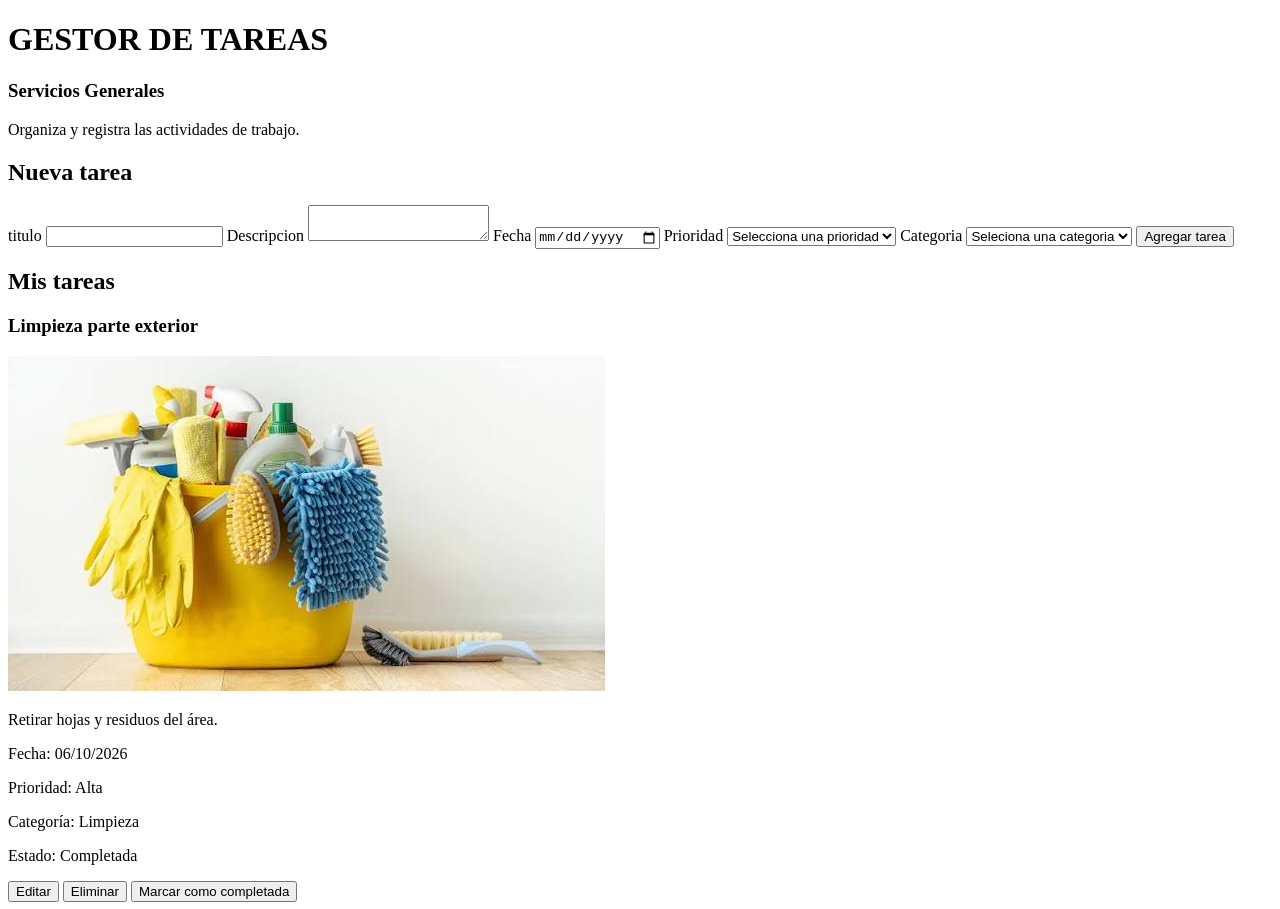
==== index.html @ bda2e229 "crear estructuta HTML del gestor de tarea" ====
<!DOCTYPE html>
<html lang="es">
<head>
    <meta charset="UTF-8">
    <meta name="viewport" content="width=device-width, initial-scale=1.0">
    <title>gestor de tareas</title>
</head>
<body>
    <h1>GESTOR DE TAREAS </h1>
    <h3>Servicios Generales</h3>

    <p>Organiza y registra las actividades de trabajo.</p>

    <section>
        <h2>Nueva tarea</h2>

        <form action="#">

            <label for="titulo">titulo</label>
            <input type="text" name="titulo" id="titulo" required>

            <label for="descripcion">Descripcion</label>
            <textarea name="descripcion" id="descripcion" required></textarea >

            <label for="fecha">Fecha</label>
            <input type="date" name="fecha" id="fecha" required>

            <label for="prioridad">Prioridad</label>

            <select name="prioridad" id="prioridad" required>
                <option value="" selected disabled>Selecciona una prioridad</option>
                <option value="baja" >Baja</option>
                <option value="media" >Media</option>
                <option value="alta" >Alta</option>
            </select>

            <label for="categoria">Categoria</label>

            <select name="categoria" id="categoria" required>
                <option value="" selected disabled>Seleciona una categoria</option>
                <option value="limpieza" >Limpieza</option>
                <option value="mantenimiento" >Mantenimiento</option>
                <option value="jardineria">Jardineria</option>
                <option value="otro" >Otro</option>
            </select>


            <button>Agregar tarea </button>

        </form>

    </section>

    <section>
        <h2>Mis tareas </h2>

        <article>
            <h3>Limpieza parte exterior</h3>

            <img src="img/limpieza.jpg" alt="Área exterior de limpieza">

            <p>Retirar hojas y residuos del área.</p>

            <p>Fecha: 06/10/2026</p>
            <p>Prioridad: Alta</p>
            <p>Categoría: Limpieza</p>
            <p>Estado: Completada</p>

            <button>Editar</button> 
            <button>Eliminar</button>
            <button>Marcar como completada </button>

        </article>
    </section>

</body>
</html>
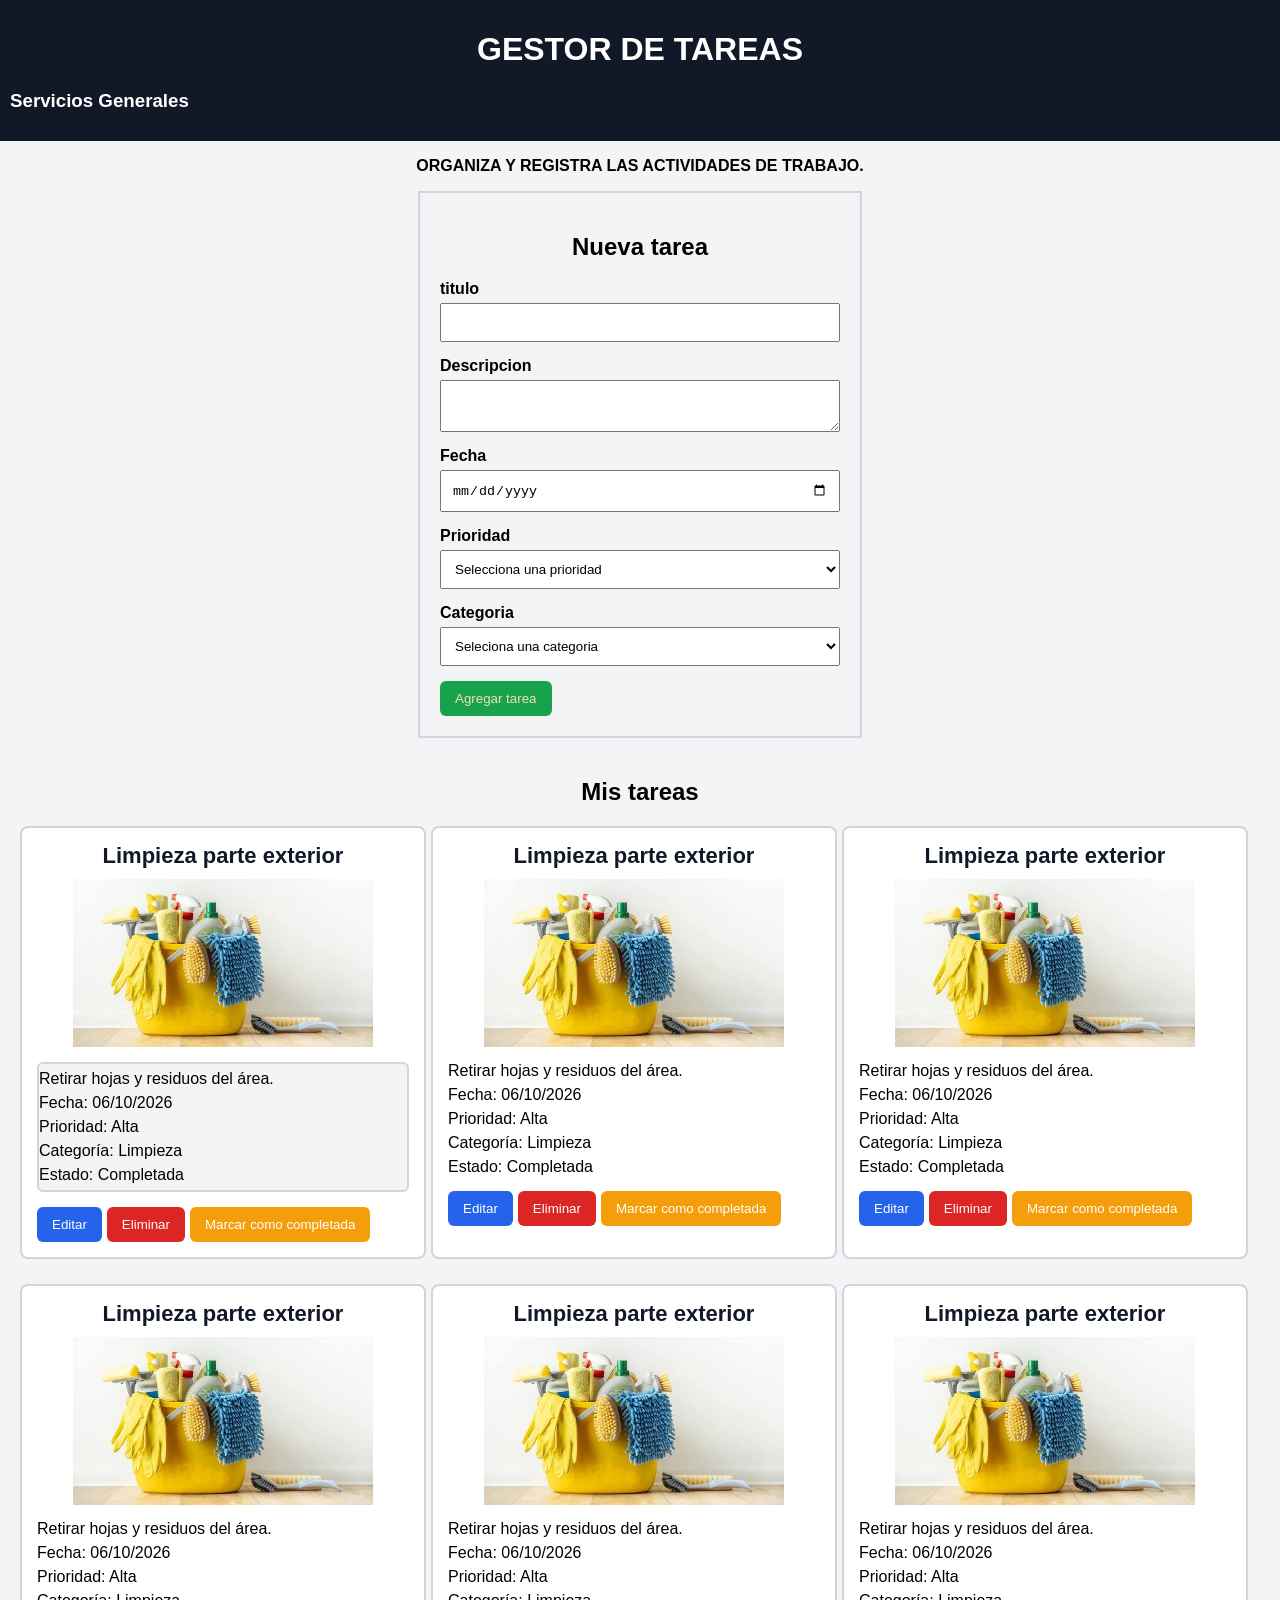
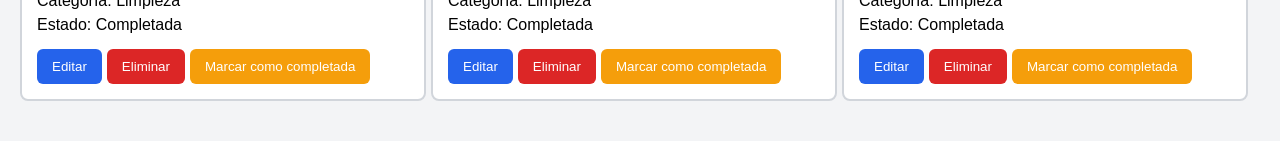
==== commit f0b9dfc3: "mejorar estilos y comentarios del proyecto" ====
--- a/index.html
+++ b/index.html
@@ -3,15 +3,19 @@
 <head>
     <meta charset="UTF-8">
     <meta name="viewport" content="width=device-width, initial-scale=1.0">
+    <link rel="stylesheet" href="styles.css">
     <title>gestor de tareas</title>
 </head>
 <body>
-    <h1>GESTOR DE TAREAS </h1>
-    <h3>Servicios Generales</h3>
+    <header>
+         <h1>GESTOR DE TAREAS </h1>
+         <h3>Servicios Generales</h3>
 
-    <p>Organiza y registra las actividades de trabajo.</p>
+    </header>
+   
+    <p class="subtitulo-header">Organiza y registra las actividades de trabajo.</p>
 
-    <section>
+    <section class="formulario">
         <h2>Nueva tarea</h2>
 
         <form action="#">
@@ -45,7 +49,7 @@
             </select>
 
 
-            <button>Agregar tarea </button>
+            <button class="btn-agregar">Agregar tarea </button>
 
         </form>
 
@@ -53,24 +57,139 @@
 
     <section>
         <h2>Mis tareas </h2>
+         
+        <div class="lista-tareas">
+            <article>
+                <h3>Limpieza parte exterior</h3>
 
-        <article>
-            <h3>Limpieza parte exterior</h3>
+                <img src="img/limpieza.jpg" alt="Área exterior de limpieza">
 
-            <img src="img/limpieza.jpg" alt="Área exterior de limpieza">
+                <div class="detalle-lista-tarea">
+                    
+                    <p>Retirar hojas y residuos del área.</p>
 
-            <p>Retirar hojas y residuos del área.</p>
+                    <p>Fecha: 06/10/2026</p>
+                    <p>Prioridad: Alta</p>
+                    <p>Categoría: Limpieza</p>
+                    <p>Estado: Completada</p>
 
-            <p>Fecha: 06/10/2026</p>
-            <p>Prioridad: Alta</p>
-            <p>Categoría: Limpieza</p>
-            <p>Estado: Completada</p>
+                </div>
+                
+                <div class="botones-tarea">
+                        <button class="btn-editar">Editar</button> 
+                        <button class="btn-eliminar">Eliminar</button>
+                        <button class="btn-completar">Marcar como completada </button>
 
-            <button>Editar</button> 
-            <button>Eliminar</button>
-            <button>Marcar como completada </button>
+                </div>
 
-        </article>
+            </article>
+
+            <article>
+                <h3>Limpieza parte exterior</h3>
+
+                <img src="img/limpieza.jpg" alt="Área exterior de limpieza">
+
+                <p>Retirar hojas y residuos del área.</p>
+
+                <p>Fecha: 06/10/2026</p>
+                <p>Prioridad: Alta</p>
+                <p>Categoría: Limpieza</p>
+                <p>Estado: Completada</p>
+
+                <div class="botones-tarea">
+                        <button class="btn-editar">Editar</button> 
+                        <button class="btn-eliminar">Eliminar</button>
+                        <button class="btn-completar">Marcar como completada </button>
+
+                </div>
+
+            </article>
+
+            <article>
+                <h3>Limpieza parte exterior</h3>
+
+                <img src="img/limpieza.jpg" alt="Área exterior de limpieza">
+
+                <p>Retirar hojas y residuos del área.</p>
+
+                <p>Fecha: 06/10/2026</p>
+                <p>Prioridad: Alta</p>
+                <p>Categoría: Limpieza</p>
+                <p>Estado: Completada</p>
+
+                <div class="botones-tarea">
+                        <button class="btn-editar">Editar</button> 
+                        <button class="btn-eliminar">Eliminar</button>
+                        <button class="btn-completar">Marcar como completada </button>
+
+                </div>
+
+            </article>
+
+            <article>
+                <h3>Limpieza parte exterior</h3>
+
+                <img src="img/limpieza.jpg" alt="Área exterior de limpieza">
+
+                <p>Retirar hojas y residuos del área.</p>
+
+                <p>Fecha: 06/10/2026</p>
+                <p>Prioridad: Alta</p>
+                <p>Categoría: Limpieza</p>
+                <p>Estado: Completada</p>
+
+                <div class="botones-tarea">
+                        <button class="btn-editar">Editar</button> 
+                        <button class="btn-eliminar">Eliminar</button>
+                        <button class="btn-completar">Marcar como completada </button>
+
+                </div>
+
+            </article>
+
+            <article>
+                <h3>Limpieza parte exterior</h3>
+
+                <img src="img/limpieza.jpg" alt="Área exterior de limpieza">
+
+                <p>Retirar hojas y residuos del área.</p>
+
+                <p>Fecha: 06/10/2026</p>
+                <p>Prioridad: Alta</p>
+                <p>Categoría: Limpieza</p>
+                <p>Estado: Completada</p>
+
+                <div class="botones-tarea">
+                        <button class="btn-editar">Editar</button> 
+                        <button class="btn-eliminar">Eliminar</button>
+                        <button class="btn-completar">Marcar como completada </button>
+
+                </div>
+
+            </article>
+
+            <article>
+                <h3>Limpieza parte exterior</h3>
+
+                <img src="img/limpieza.jpg" alt="Área exterior de limpieza">
+
+                <p>Retirar hojas y residuos del área.</p>
+
+                <p>Fecha: 06/10/2026</p>
+                <p>Prioridad: Alta</p>
+                <p>Categoría: Limpieza</p>
+                <p>Estado: Completada</p>
+
+                <div class="botones-tarea">
+                        <button class="btn-editar">Editar</button> 
+                        <button class="btn-eliminar">Eliminar</button>
+                        <button class="btn-completar">Marcar como completada </button>
+
+                </div>
+
+            </article>
+        </div>
+        
     </section>
 
 </body>
--- a/styles.css
+++ b/styles.css
@@ -0,0 +1,234 @@
+/* ==================================================
+   ESTILOS GENERALES
+   ================================================== */
+
+body {
+    background-color: #f3f4f6;
+    font-family: Arial, sans-serif;
+    margin: 0;
+}
+
+
+/* ==================================================
+   ENCABEZADO
+   ================================================== */
+
+h1 {
+    color: white;
+    text-align: center;
+}
+
+header {
+    background-color: #111827;
+    color: white;
+    padding: 10px;
+}
+
+.subtitulo-header{
+    text-align: center;
+    font-weight: bold;
+    text-transform: uppercase;
+}
+
+
+/* ==================================================
+   SECCIONES
+   ================================================== */
+
+section {
+    padding: 20px;
+}
+
+
+/* ==================================================
+   FORMULARIO — NUEVA TAREA
+   ================================================== */
+
+.formulario {
+    max-width: 400px;
+    margin: 0 auto;
+    border: 2px solid #d1d5db;
+}
+
+
+/* ==================================================
+   CAMPOS DEL FORMULARIO
+   ================================================== */
+
+input,
+textarea,
+select {
+    display: block;
+    width: 100%;
+    padding: 10px;
+    margin-bottom: 15px;
+    box-sizing: border-box;
+}
+
+label {
+    display: block;
+    font-weight: bold;
+    margin-bottom: 5px;
+}
+
+
+/* ==================================================
+   BOTONES
+   ================================================== */
+
+button {
+    padding: 10px 15px;
+    border: none;
+    border-radius: 6px;
+    cursor: pointer;
+    transition: background-color 0.3s ease;
+}
+
+
+/* ----- Botón agregar ----- */
+
+.btn-agregar {
+    background-color: #16a34a;
+    color: wheat;
+}
+
+.btn-agregar:hover {
+    background-color: black;
+}
+
+
+/* ----- Botón editar ----- */
+
+.btn-editar {
+    background-color: #2563eb;
+    color: white;
+}
+
+.btn-editar:hover {
+    background-color: black;
+}
+
+
+/* ----- Botón eliminar ----- */
+
+.btn-eliminar {
+    background-color: #dc2626;
+    color: white;
+}
+
+.btn-eliminar:hover {
+    background-color: black;
+}
+
+
+/* ----- Botón completar ----- */
+
+.btn-completar {
+    background-color: #f59e0b;
+    color: white;
+}
+
+.btn-completar:hover {
+    background-color: black;
+}
+
+
+/* ==================================================
+   LISTA DE TAREAS
+   ================================================== */
+
+.lista-tareas {
+    display: flex;
+    flex-wrap: wrap;
+    gap: 5px;
+}
+
+
+/* ==================================================
+   TARJETAS DE TAREAS
+   ================================================== */
+
+article {
+    width: 30%;
+    background-color: white;
+    padding: 15px;
+    border-radius: 8px;
+    border: 2px solid #d1d5db;
+    margin: 0 0 20px;
+    max-width: 400px;
+}
+
+
+/* ==================================================
+   TÍTULO "MIS TAREAS"
+   ================================================== */
+
+section h2 {
+    text-align: center;
+}
+
+
+/* ==================================================
+   IMAGEN DE LA TAREA
+   ================================================== */
+
+article img {
+    display: block;
+    width: 100%;
+    max-width: 300px;
+    margin: 0 auto 15px;
+}
+
+
+/* ==================================================
+   TÍTULO DE CADA TAREA
+   ================================================== */
+
+article h3 {
+    color: #111827;
+    font-size: 22px;
+    margin-top: 0;
+    text-align: center;
+    font-weight: 700;
+    margin-bottom: 10px;
+}
+
+.detalle-lista-tarea{
+    background-color:#f3f4f6 ;
+    border: 2px solid #d1d5db;
+    border-radius: 6px;
+}
+
+/* ==================================================
+   INFORMACIÓN DE LA TAREA
+   ================================================== */
+
+article p {
+    margin: 6px 0;
+}
+
+
+/* ==================================================
+   BOTONES DE CADA TAREA
+   ================================================== */
+
+.botones-tarea {
+    margin-top: 15px;
+    display: flex;
+    flex-wrap: wrap;
+    gap: 5px;
+}
+
+
+/* ==================================================
+   RESPONSIVE — TELÉFONO
+   ==================================================
+
+   PENDIENTE PARA MAÑANA:
+   Aquí agregaremos el @media para adaptar
+   las tarjetas a una sola por fila en teléfono.
+
+   PC:       3 tarjetas por fila
+   Teléfono: 1 tarjeta por fila
+
+   ================================================== */
